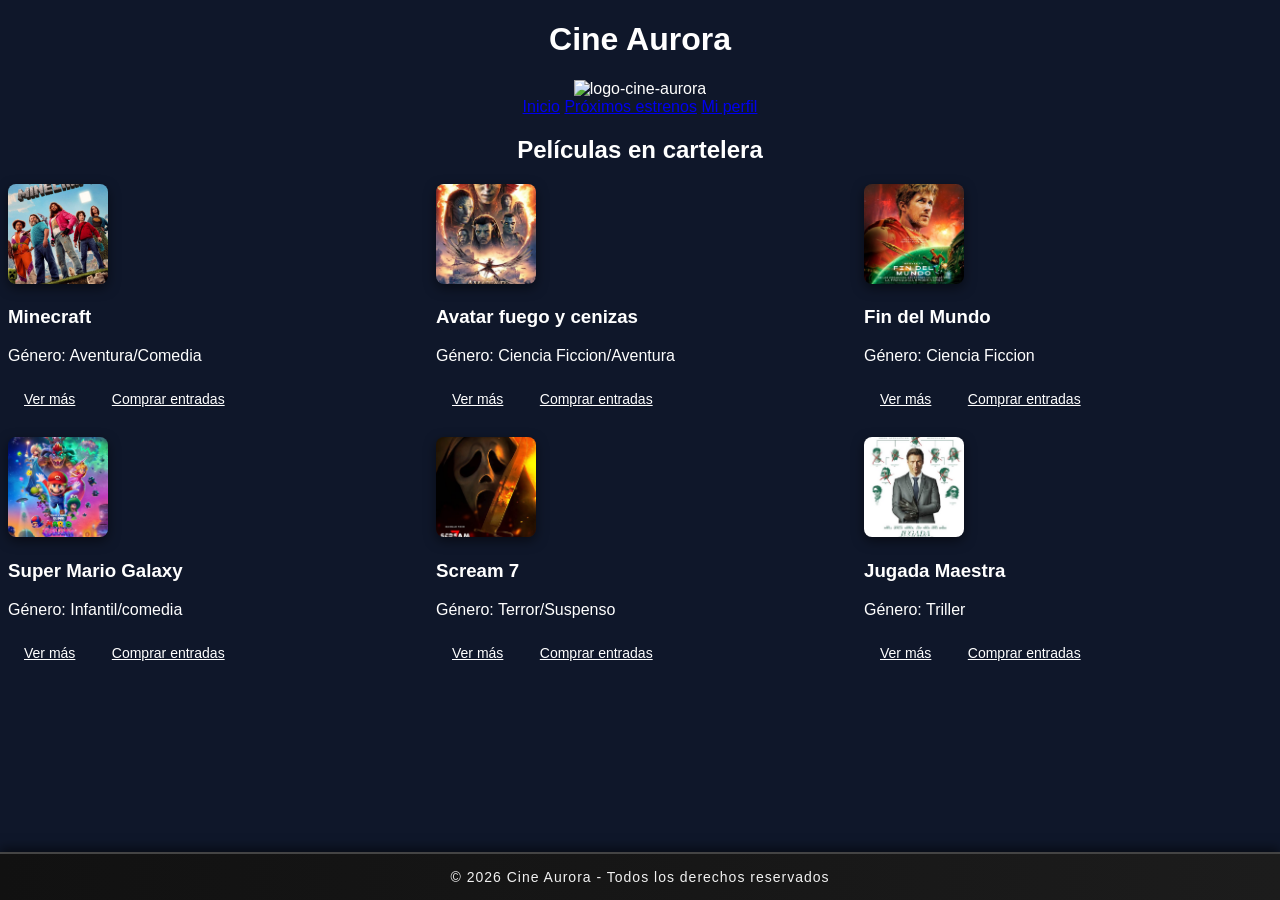
==== index.html @ 11c3ed5a "cambios generales, principalmente en card-horizontal.css" ====
<!doctype html>
<html lang="es">
  <head>
    <meta charset="UTF-8" />
    <meta name="viewport" content="width=device-width, initial-scale=1.0" />
    <title>Cine Aurora 📽️</title>
    <meta name="description" content="Cine Aurora - Tu destino para disfrutar del mejor cine en la ciudad. Descubre las últimas películas, compra tus entradas y vive la experiencia cinematográfica al máximo." />

    <link rel="icon" href="./assets/favicon/logo-cine.png" />
    <link rel="stylesheet" href="./css/style.css" />
   
    

  </head>

  <body>
    <header>
      <div>
        <h1>Cine Aurora</h1>
        <img src="assets/favicon/logo-cine.png" alt="logo-cine-aurora" />
      </div>
      <div>
        <nav>
          <a href="#">Inicio</a>
          <a href="pages/estrenos.html">Próximos estrenos</a>
          <a href="pages/login.html">Mi perfil</a>
        </nav>
      </div>
    </header>

    <main>
      <h2>Películas en cartelera</h2>
      <section>
        
          <div>
            <img src="assets/img/minecraft.jpg" alt="Minecraft" />
            <h3>Minecraft</h3>
            <p>Género: Aventura/Comedia</p>
            <a class="button" href="pages/detalle.html#Minecraft">Ver más</a>
            <a class="button button--secondary"
            href="#"
            onclick="
              alert('Lo sentimos, en este momento no funciona nuestro sistema')
            "
            >Comprar entradas</a>
          </div>

          <div>
            <img src="assets/img/avatar.png" alt="Avatar" />
            <h3>Avatar fuego y cenizas</h3>
            <p>Género: Ciencia Ficcion/Aventura</p>
            <a class="button" href="pages/detalle.html#Avatar">Ver más</a>
            <a class="button button--secondary"
            href="#"
            onclick="
              alert('Lo sentimos, en este momento no funciona nuestro sistema')
            "
            >Comprar entradas</a>
        
          </div>
          <div>
            <img src="assets/img/fin-del-mundo.jpg" alt="Fin del Mundo" />
            <h3>Fin del Mundo</h3>
            <p>Género: Ciencia Ficcion</p>
            <a class="button" href="pages/detalle.html">Ver más</a>
            <a class="button button--secondary"
            href="#"
            onclick="
              alert('Lo sentimos, en este momento no funciona nuestro sistema')
            "
            >Comprar entradas</a>
          </div>

          <div>
            <img src="assets/img/super-mario.jpg" alt="Super Mario Galaxy" />
            <h3>Super Mario Galaxy</h3>
            <p>Género: Infantil/comedia</p>
            <a class="button" href="pages/detalle.html">Ver más</a>
            <a class="button button--secondary"
            href="#"
            onclick="
              alert('Lo sentimos, en este momento no funciona nuestro sistema')
            "
            >Comprar entradas</a>
          </div>

          <div>
            <img src="assets/img/scream7.jpg" alt="Scream 7" />
            <h3>Scream 7</h3>
            <p>Género: Terror/Suspenso</p>
            <a class="button" href="pages/detalle.html">Ver más</a>
            <a class="button button--secondary"
            href="#"
            onclick="
              alert('Lo sentimos, en este momento no funciona nuestro sistema')
            "
            >Comprar entradas</a>
          </div>

          <div>
            <img src="assets/img/jugada-maestra.jpg" alt="Jugada Maestra" />
            <h3>Jugada Maestra</h3>
            <p>Género: Triller</p>
            <a class="button" href="pages/detalle.html">Ver más</a>
            <a class="button button--secondary"
            href="#"
            onclick="
              alert('Lo sentimos, en este momento no funciona nuestro sistema')
            "
            >Comprar entradas</a>
          </div>
        
      </section>
    </main>

    <footer>
      <p> &copy; 2026 Cine Aurora - Todos los derechos reservados</p>
    </footer>
  </body>
</html>
---- css/style.css ----
@import url(./components/poster.css); /* solo tiene modificado las dimensiones de las img */
@import url(components/grids.css);
@import url(components/card-horizontal.css);
@import url("./components/nav.css");
@import url("./detalle.css");

/* Paletas de colores que pueden usar: */

/* Paleta 1: */
root {
  --color-fondo: #0f172a;
  --color-superficie: #1e293b;
  --color-primario: #e11d48;
  --color-secundario: #f59e0b;
  --color-texto: #f8fafc;
  --color-texto-suave: #94a3b8;
}

/* Paleta 2: */
/*:root {
  --color-fondo: #fff8e7;
  --color-superficie: #ffe8a3;
  --color-primario: #e63946;
  --color-secundario: #ffb703;
  --color-texto: #1d3557;
  --color-texto-suave: #457b9d;
}*/

/* Paleta 3: */
/*:root {
  --color-fondo: #141414;
  --color-superficie: #1f1f1f;
  --color-primario: #e50914;
  --color-secundario: #00b4d8;
  --color-texto: #ffffff;
  --color-texto-suave: #b3b3b3;
}*/

@media (max-width: 1024px) {
  section {
    grid-template-columns: repeat(2, 1fr); 
    grid-template-rows: auto;         
  }
}

/* Celulares (pantallas chicas) */
@media (max-width: 600px) {
  section {
    grid-template-columns: 1fr; 
    grid-template-rows: auto;   
  }
}
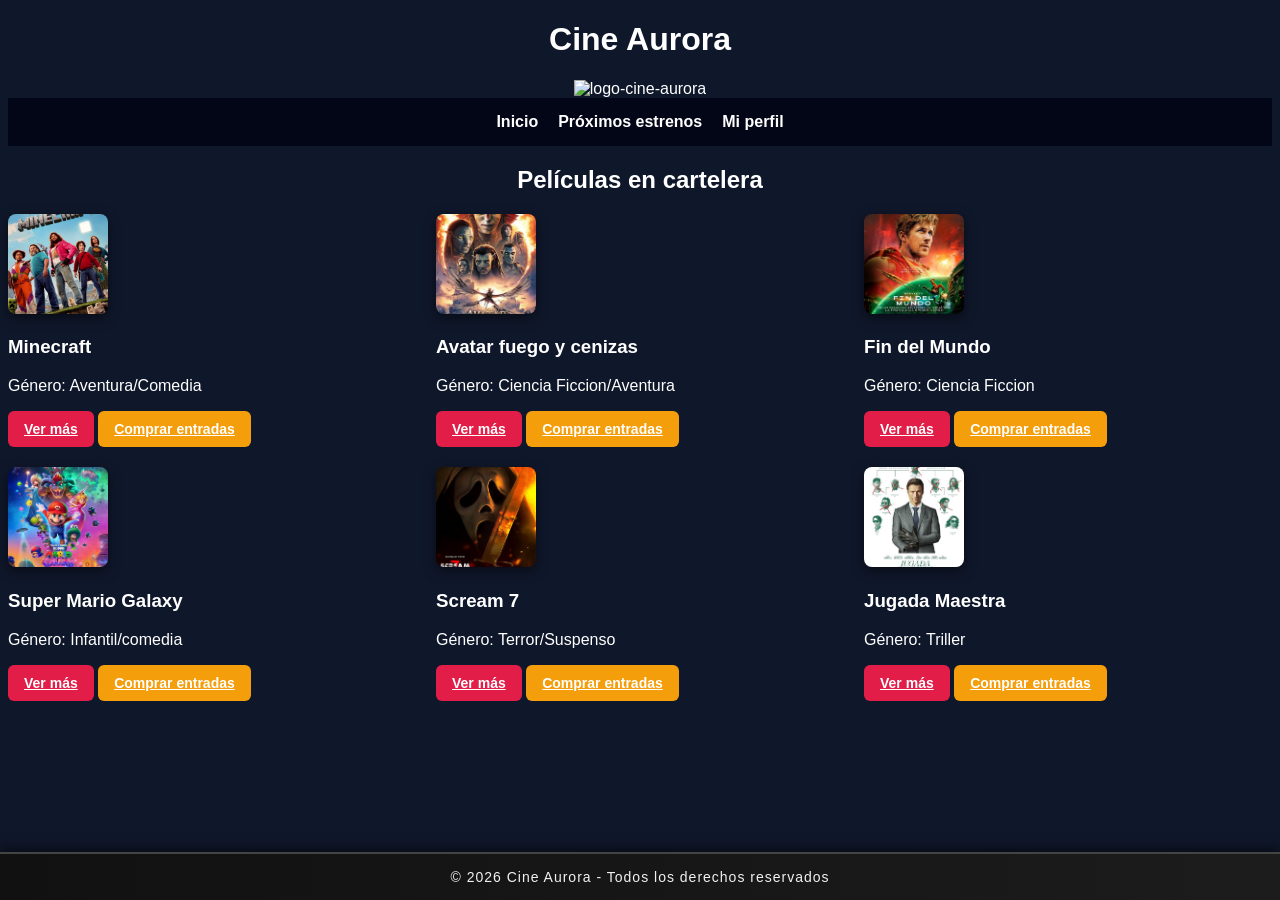
==== commit 42e91f60: "cambios en rutas de index.html a detalle.html y se agrego contenido como sinopsis,director,duracion," ====
--- a/index.html
+++ b/index.html
@@ -62,7 +62,7 @@
             <img src="assets/img/fin-del-mundo.jpg" alt="Fin del Mundo" />
             <h3>Fin del Mundo</h3>
             <p>Género: Ciencia Ficcion</p>
-            <a class="button" href="pages/detalle.html">Ver más</a>
+            <a class="button" href="pages/detalle.html#Fin del Mundo">Ver más</a>
             <a class="button button--secondary"
             href="#"
             onclick="
@@ -75,7 +75,7 @@
             <img src="assets/img/super-mario.jpg" alt="Super Mario Galaxy" />
             <h3>Super Mario Galaxy</h3>
             <p>Género: Infantil/comedia</p>
-            <a class="button" href="pages/detalle.html">Ver más</a>
+            <a class="button" href="pages/detalle.html#Super Mario Galaxy">Ver más</a>
             <a class="button button--secondary"
             href="#"
             onclick="
@@ -88,7 +88,7 @@
             <img src="assets/img/scream7.jpg" alt="Scream 7" />
             <h3>Scream 7</h3>
             <p>Género: Terror/Suspenso</p>
-            <a class="button" href="pages/detalle.html">Ver más</a>
+            <a class="button" href="pages/detalle.html#Scream 7">Ver más</a>
             <a class="button button--secondary"
             href="#"
             onclick="
@@ -101,7 +101,7 @@
             <img src="assets/img/jugada-maestra.jpg" alt="Jugada Maestra" />
             <h3>Jugada Maestra</h3>
             <p>Género: Triller</p>
-            <a class="button" href="pages/detalle.html">Ver más</a>
+            <a class="button" href="pages/detalle.html#Jugada Maestra">Ver más</a>
             <a class="button button--secondary"
             href="#"
             onclick="
--- a/css/style.css
+++ b/css/style.css
@@ -3,11 +3,13 @@
 @import url(components/card-horizontal.css);
 @import url("./components/nav.css");
 @import url("./detalle.css");
+@import url("components/footer.css");
+@import url("./components/button.css");
 
 /* Paletas de colores que pueden usar: */
 
 /* Paleta 1: */
-root {
+:root {
   --color-fondo: #0f172a;
   --color-superficie: #1e293b;
   --color-primario: #e11d48;
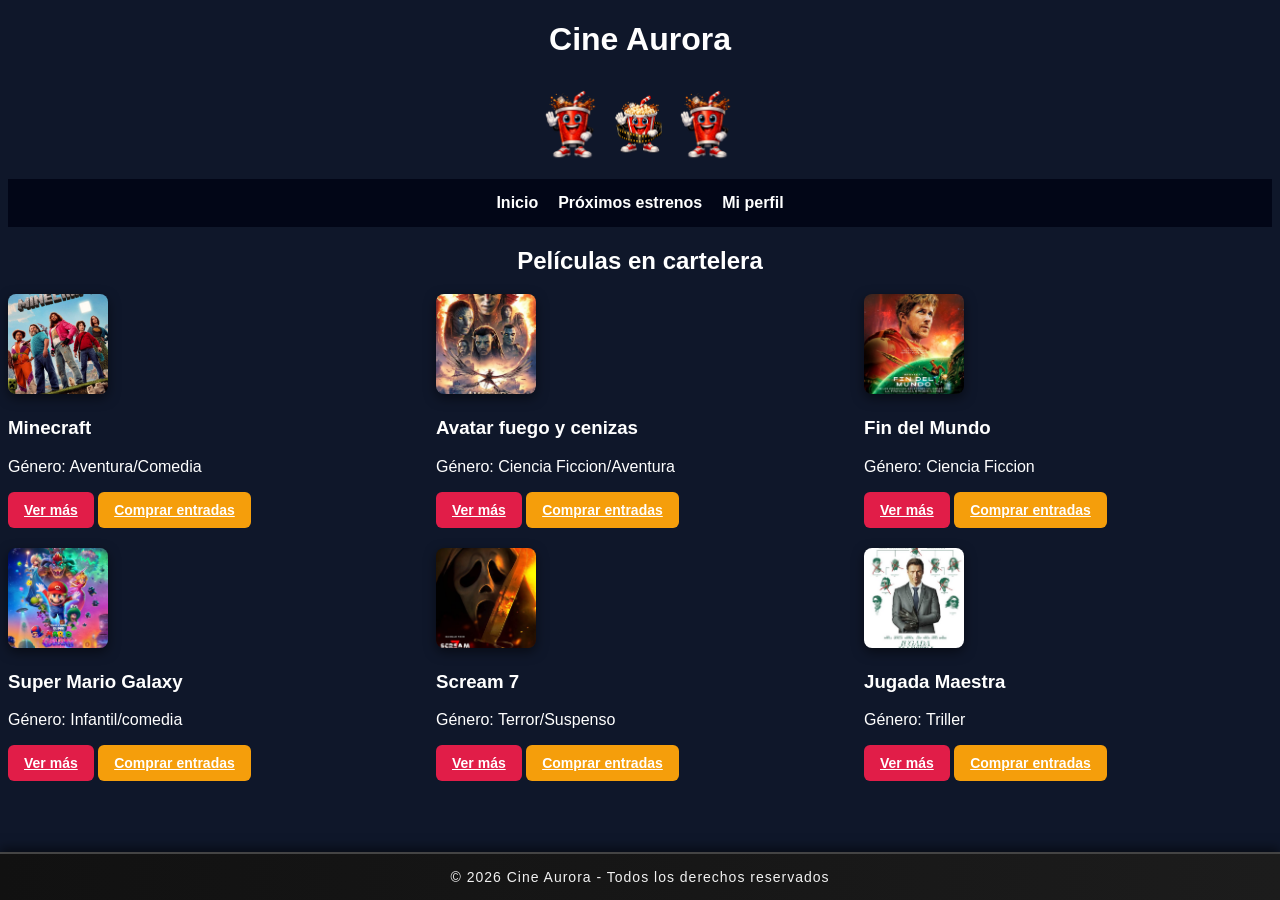
==== commit f48656e7: "cambios de logo" ====
--- a/index.html
+++ b/index.html
@@ -6,7 +6,7 @@
     <title>Cine Aurora 📽️</title>
     <meta name="description" content="Cine Aurora - Tu destino para disfrutar del mejor cine en la ciudad. Descubre las últimas películas, compra tus entradas y vive la experiencia cinematográfica al máximo." />
 
-    <link rel="icon" href="./assets/favicon/logo-cine.png" />
+    <link rel="icon" href="./assets/favicon/pocho.png" />
     <link rel="stylesheet" href="./css/style.css" />
    
     
@@ -15,9 +15,12 @@
 
   <body>
     <header>
-      <div>
+      <div class="logo">
         <h1>Cine Aurora</h1>
-        <img src="assets/favicon/logo-cine.png" alt="logo-cine-aurora" />
+        <img src="assets/favicon/vaso2.png" alt="logo-cine-aurora" />
+        <img src="assets/favicon/peli.png" alt="logo-cine-aurora" />
+        <img src="assets/favicon/vaso2.png" alt="logo-cine-aurora" />
+        
       </div>
       <div>
         <nav>
--- a/css/style.css
+++ b/css/style.css
@@ -5,6 +5,7 @@
 @import url("./detalle.css");
 @import url("components/footer.css");
 @import url("./components/button.css");
+@import url(components/card-vertical.css);
 
 /* Paletas de colores que pueden usar: */
 
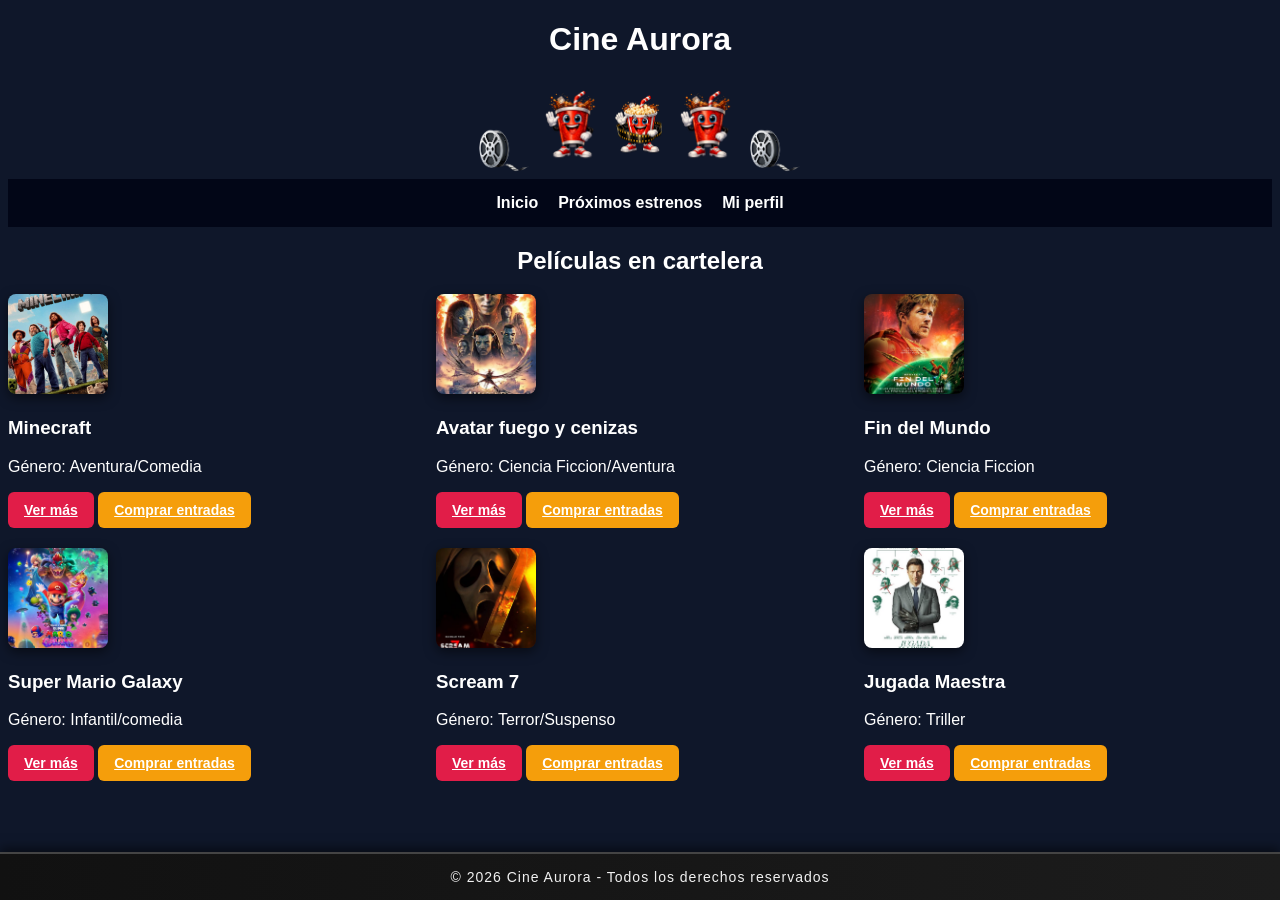
==== commit 9fe3573b: "cambios de logo" ====
--- a/index.html
+++ b/index.html
@@ -6,7 +6,7 @@
     <title>Cine Aurora 📽️</title>
     <meta name="description" content="Cine Aurora - Tu destino para disfrutar del mejor cine en la ciudad. Descubre las últimas películas, compra tus entradas y vive la experiencia cinematográfica al máximo." />
 
-    <link rel="icon" href="./assets/favicon/pocho.png" />
+    <link rel="icon" href="./assets/favicon/peli.png" />
     <link rel="stylesheet" href="./css/style.css" />
    
     
@@ -17,10 +17,11 @@
     <header>
       <div class="logo">
         <h1>Cine Aurora</h1>
+        <img src="assets/favicon/cinta2.png" alt="logo-cine-aurora" />
         <img src="assets/favicon/vaso2.png" alt="logo-cine-aurora" />
         <img src="assets/favicon/peli.png" alt="logo-cine-aurora" />
         <img src="assets/favicon/vaso2.png" alt="logo-cine-aurora" />
-        
+        <img src="assets/favicon/cinta2.png" alt="logo-cine-aurora" />
       </div>
       <div>
         <nav>
@@ -41,10 +42,7 @@
             <p>Género: Aventura/Comedia</p>
             <a class="button" href="pages/detalle.html#Minecraft">Ver más</a>
             <a class="button button--secondary"
-            href="#"
-            onclick="
-              alert('Lo sentimos, en este momento no funciona nuestro sistema')
-            "
+            href="pages/entradas.html" onclick="alert('Redirigiendo... Entradas para Minecraft')"
             >Comprar entradas</a>
           </div>
 
@@ -54,10 +52,7 @@
             <p>Género: Ciencia Ficcion/Aventura</p>
             <a class="button" href="pages/detalle.html#Avatar">Ver más</a>
             <a class="button button--secondary"
-            href="#"
-            onclick="
-              alert('Lo sentimos, en este momento no funciona nuestro sistema')
-            "
+            href="pages/entradas.html" onclick="alert('Redirigiendo... Entradas para Avatar')"
             >Comprar entradas</a>
         
           </div>
@@ -67,10 +62,7 @@
             <p>Género: Ciencia Ficcion</p>
             <a class="button" href="pages/detalle.html#Fin del Mundo">Ver más</a>
             <a class="button button--secondary"
-            href="#"
-            onclick="
-              alert('Lo sentimos, en este momento no funciona nuestro sistema')
-            "
+            href="pages/entradas.html" onclick="alert('Redirigiendo... Entradas para Fin del Mundo')"
             >Comprar entradas</a>
           </div>
 
@@ -80,10 +72,7 @@
             <p>Género: Infantil/comedia</p>
             <a class="button" href="pages/detalle.html#Super Mario Galaxy">Ver más</a>
             <a class="button button--secondary"
-            href="#"
-            onclick="
-              alert('Lo sentimos, en este momento no funciona nuestro sistema')
-            "
+            href="pages/entradas.html" onclick="alert('Redirigiendo... Entradas para Super Mario Galaxy')"
             >Comprar entradas</a>
           </div>
 
@@ -93,10 +82,7 @@
             <p>Género: Terror/Suspenso</p>
             <a class="button" href="pages/detalle.html#Scream 7">Ver más</a>
             <a class="button button--secondary"
-            href="#"
-            onclick="
-              alert('Lo sentimos, en este momento no funciona nuestro sistema')
-            "
+            href="pages/entradas.html" onclick="alert('Redirigiendo... Entradas para Scream 7')"
             >Comprar entradas</a>
           </div>
 
@@ -106,10 +92,7 @@
             <p>Género: Triller</p>
             <a class="button" href="pages/detalle.html#Jugada Maestra">Ver más</a>
             <a class="button button--secondary"
-            href="#"
-            onclick="
-              alert('Lo sentimos, en este momento no funciona nuestro sistema')
-            "
+            href="pages/entradas.html" onclick="alert('Redirigiendo... Entradas para Jugada Maestra')"
             >Comprar entradas</a>
           </div>
         
